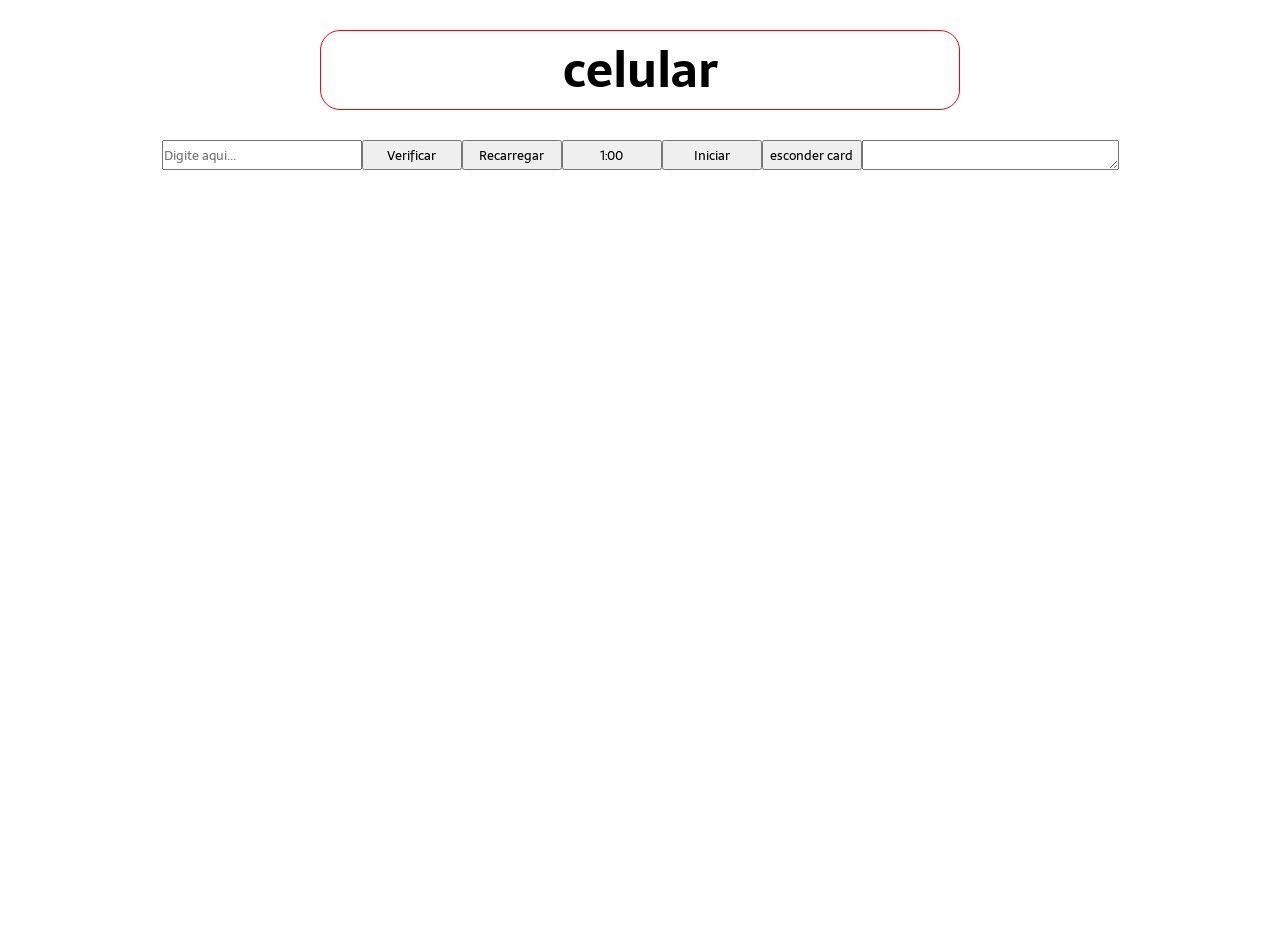
==== index.html @ 5bc3f2fd "security-att" ====
<!DOCTYPE html>
<html lang="en">

<head>
    <meta charset="UTF-8">
    <meta http-equiv="X-UA-Compatible" content="IE=edge">
    <meta name="viewport" content="width=device-width, initial-scale=1.0">
    <link rel="stylesheet" href="style.css">
    <title>Document</title>
</head>

<body>

    <div id="container-h1">
        <h1 id="h1">Lucas</h1>
    </div>
    
    <div id="input-btn">

        <input placeholder="Digite aqui..." type="text" id="input">
        <button id="btn">Verificar</button>
        <button id="recarregar">Recarregar</button>
        <button id="time-btn"><p class="" id="paragrafo-time">1:00</p></button>
        <button id="iniciar">Iniciar</button>
        <button id="esconder">esconder card</button>
        <textarea name="" id="texto" cols="30" rows="1"></textarea>
    </div>

    
    <div class="card hide">
        <h2>Seu desempenho:</h2>
        <p>Palavras certas: <span id="span-certo">0 </span></p>
        <p>Palavras erradas: <span id="span-errado">0</span></p>
    </div>

    <script src="script.js"></script>
</body>

</html>
---- style.css ----
@import url('https://fonts.googleapis.com/css2?family=Sarala:wght@400;700&display=swap');

*{
    margin: 0; padding: 0;
    box-sizing: border-box;
}

html, body{
    height: 100vh;
}


#container-h1{
    margin: 0 auto;
    position: relative;
    width: 40rem;
    margin-top: 30px;
    border: 1px solid red;
    border-radius: 20px;
}

h1{
    text-align: center;
    font-family: 'Sarala', sans-serif;
    font-size: 3rem;
}

#input-btn{
    margin-top: 30px;
    display: flex;
    justify-content: center;
}

#input{
    font-family: 'Sarala', sans-serif;
    font-weight: 400;
    height: 30px;
    width: 200px;
    outline: none;
}

#input-btn button{
    font-family: 'Sarala', sans-serif;
    font-weight: 400;
    height: 30px;
    width: 100px;
}

.card{
    display: block;
    position: relative;
    margin: 0 auto;
    width: 300px;
    margin-top: 50px;
    background-color: red;
    height: 250px;

}

.card h2{
    background-color: aqua;
    text-align: center;
    font-family: 'Sarala', sans-serif;
}

.card p, span{
    width: 250px;
    background-color: wheat;
    padding: 20px;
    text-align: center;
    font-family: 'Sarala', sans-serif;
    font-weight: 400;
    font-size: 1.1rem;
}

.hide{
    display: none;
}

.show{
    display: block;
}
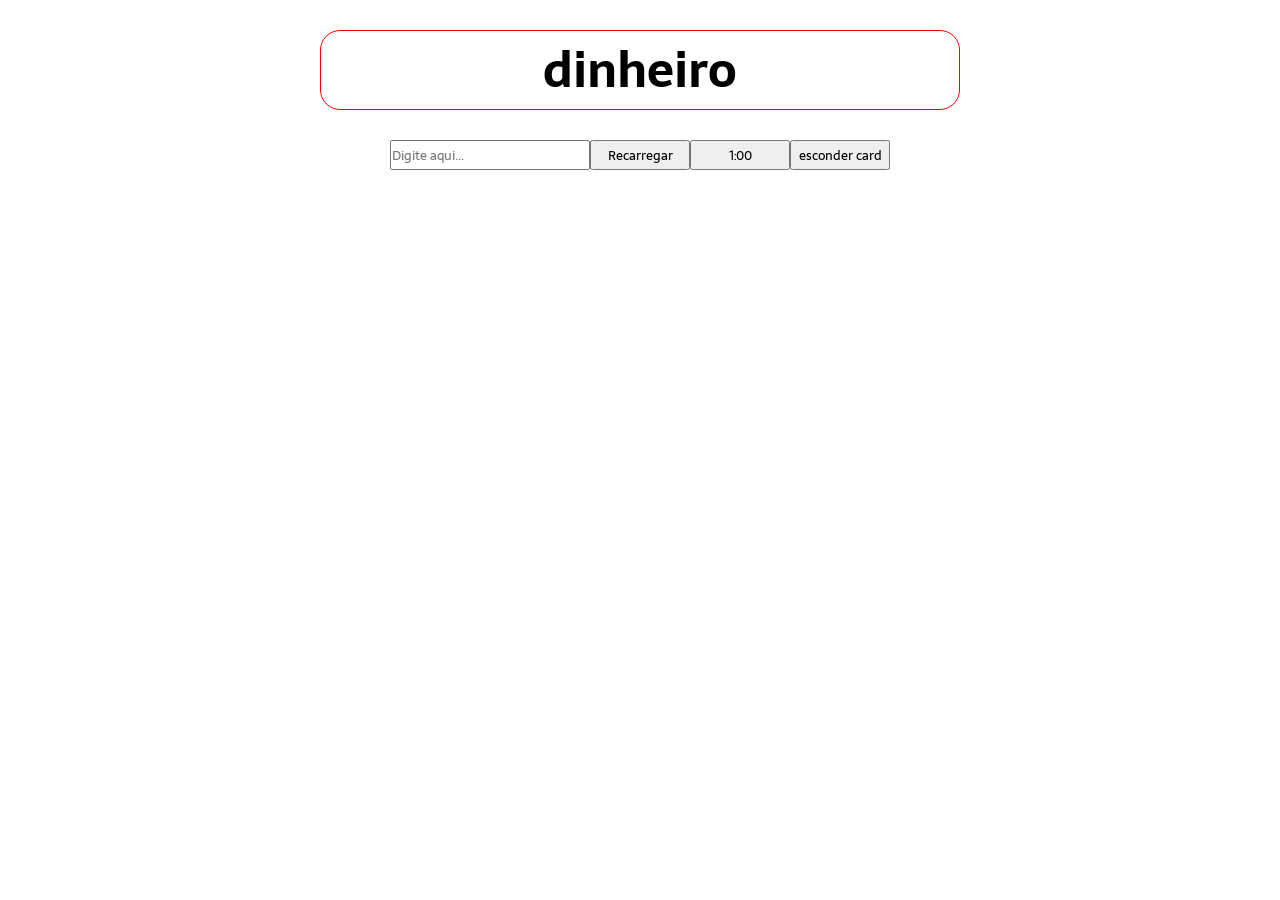
==== commit 1b6582be: "improvement" ====
--- a/index.html
+++ b/index.html
@@ -18,12 +18,11 @@
     <div id="input-btn">
 
         <input placeholder="Digite aqui..." type="text" id="input">
-        <button id="btn">Verificar</button>
+        <!-- <button id="btn">Verificar</button> -->
         <button id="recarregar">Recarregar</button>
         <button id="time-btn"><p class="" id="paragrafo-time">1:00</p></button>
-        <button id="iniciar">Iniciar</button>
+        <!-- <button id="iniciar">Iniciar</button> -->
         <button id="esconder">esconder card</button>
-        <textarea name="" id="texto" cols="30" rows="1"></textarea>
     </div>
 
     
--- a/style.css
+++ b/style.css
@@ -7,6 +7,7 @@
 
 html, body{
     height: 100vh;
+    overflow: hidden;
 }
 
 
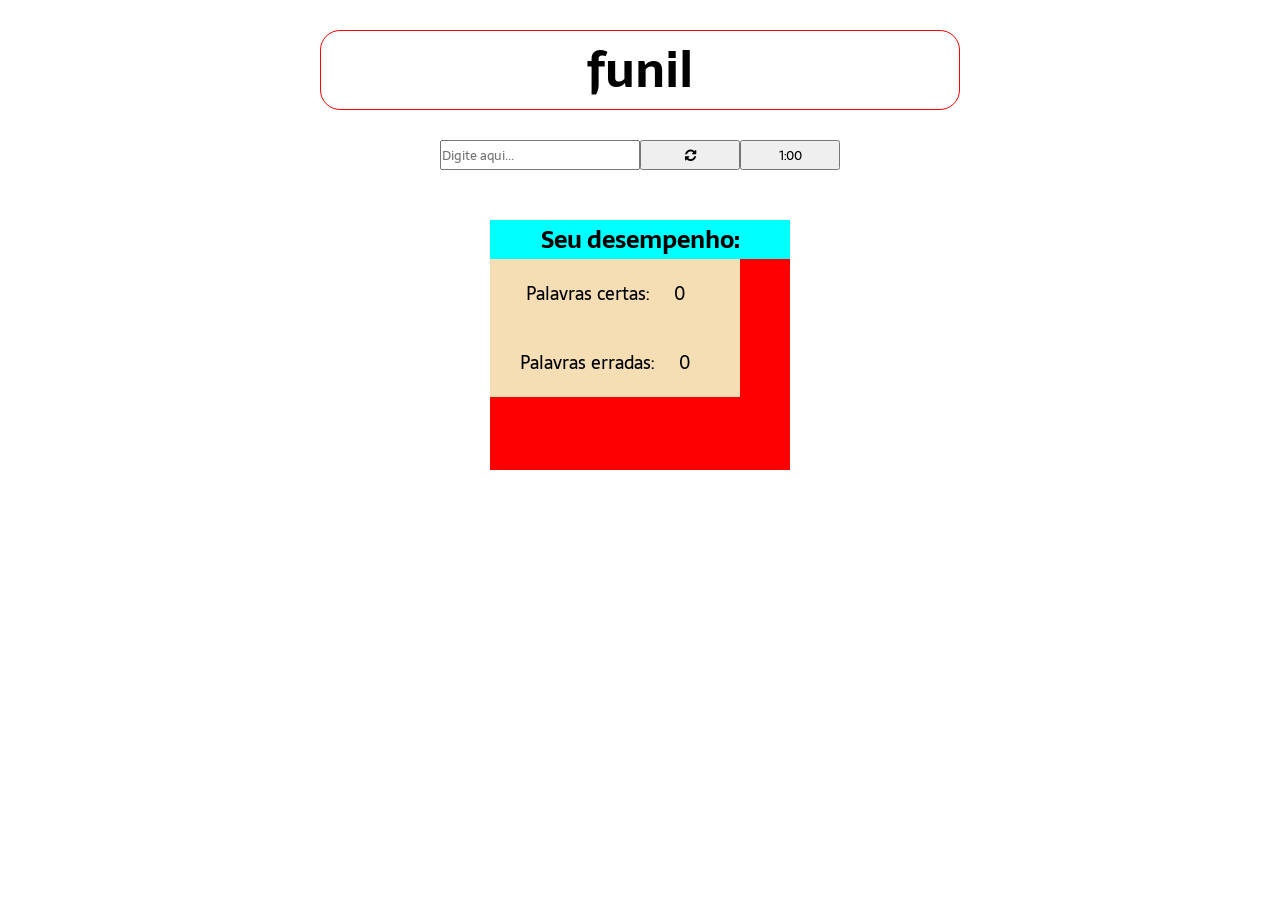
==== commit 255a028d: "att-0.1" ====
--- a/index.html
+++ b/index.html
@@ -1,32 +1,29 @@
 <!DOCTYPE html>
-<html lang="en">
+<html lang="pt-BR">
 
 <head>
     <meta charset="UTF-8">
     <meta http-equiv="X-UA-Compatible" content="IE=edge">
     <meta name="viewport" content="width=device-width, initial-scale=1.0">
+    <link rel="stylesheet" href="https://cdnjs.cloudflare.com/ajax/libs/font-awesome/4.7.0/css/font-awesome.css" integrity="sha512-5A8nwdMOWrSz20fDsjczgUidUBR8liPYU+WymTZP1lmY9G6Oc7HlZv156XqnsgNUzTyMefFTcsFH/tnJE/+xBg==" crossorigin="anonymous" referrerpolicy="no-referrer" />
     <link rel="stylesheet" href="style.css">
-    <title>Document</title>
+    <title>Digita</title>
 </head>
 
 <body>
 
     <div id="container-h1">
-        <h1 id="h1">Lucas</h1>
+        <h1 id="h1"></h1>
     </div>
     
     <div id="input-btn">
-
         <input placeholder="Digite aqui..." type="text" id="input">
-        <!-- <button id="btn">Verificar</button> -->
-        <button id="recarregar">Recarregar</button>
+        <button id="recarregar"><i class="fa fa-refresh" aria-hidden="true"></i></button>
         <button id="time-btn"><p class="" id="paragrafo-time">1:00</p></button>
-        <!-- <button id="iniciar">Iniciar</button> -->
-        <button id="esconder">esconder card</button>
     </div>
 
     
-    <div class="card hide">
+    <div class="card">
         <h2>Seu desempenho:</h2>
         <p>Palavras certas: <span id="span-certo">0 </span></p>
         <p>Palavras erradas: <span id="span-errado">0</span></p>
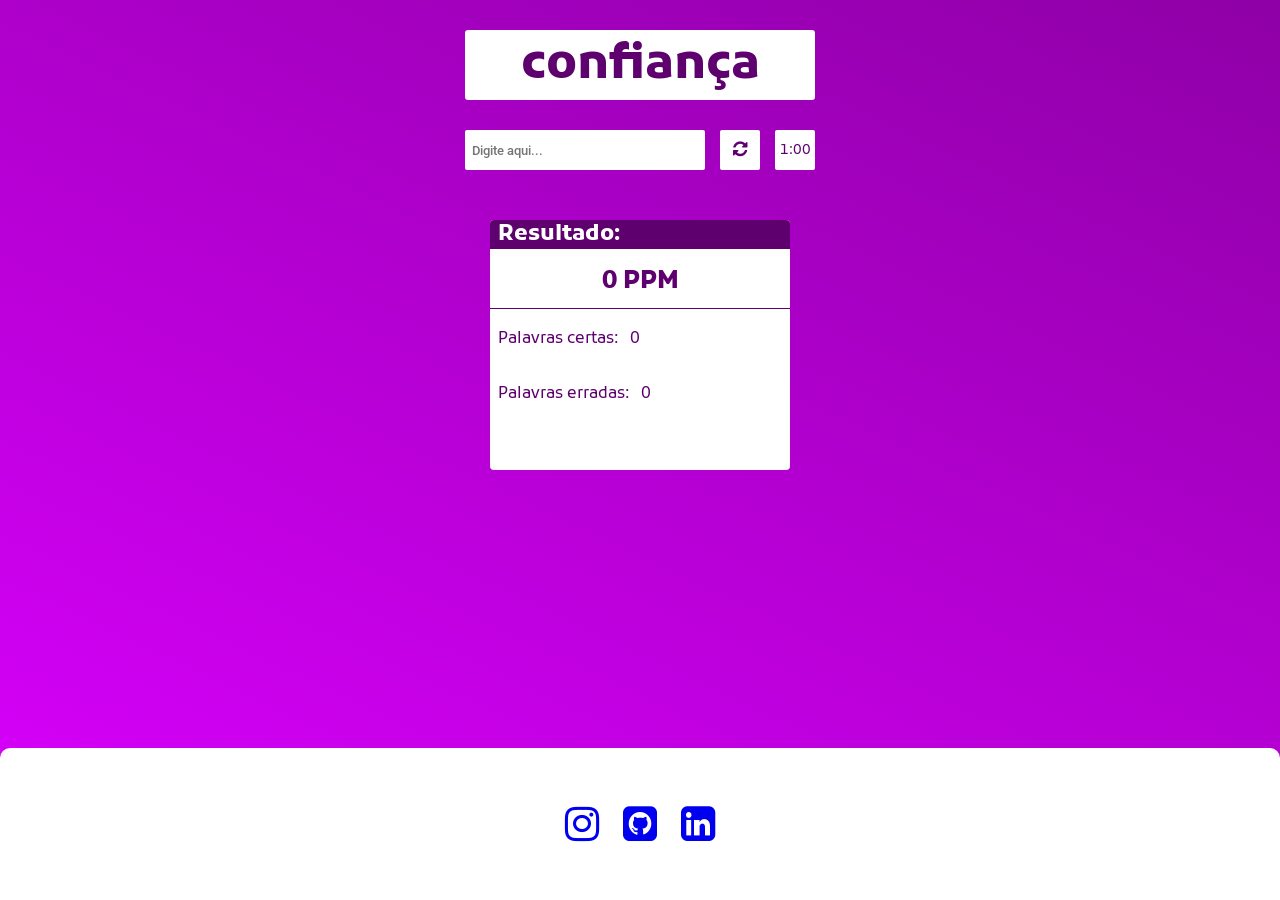
==== commit 07c2c84e: "att-interface" ====
--- a/index.html
+++ b/index.html
@@ -5,7 +5,7 @@
     <meta charset="UTF-8">
     <meta http-equiv="X-UA-Compatible" content="IE=edge">
     <meta name="viewport" content="width=device-width, initial-scale=1.0">
-    <link rel="stylesheet" href="https://cdnjs.cloudflare.com/ajax/libs/font-awesome/4.7.0/css/font-awesome.css" integrity="sha512-5A8nwdMOWrSz20fDsjczgUidUBR8liPYU+WymTZP1lmY9G6Oc7HlZv156XqnsgNUzTyMefFTcsFH/tnJE/+xBg==" crossorigin="anonymous" referrerpolicy="no-referrer" />
+    <link rel="stylesheet" href="https://cdnjs.cloudflare.com/ajax/libs/font-awesome/4.7.0/css/font-awesome.css"integrity="sha512-5A8nwdMOWrSz20fDsjczgUidUBR8liPYU+WymTZP1lmY9G6Oc7HlZv156XqnsgNUzTyMefFTcsFH/tnJE/+xBg=="crossorigin="anonymous" referrerpolicy="no-referrer" />
     <link rel="stylesheet" href="style.css">
     <title>Digita</title>
 </head>
@@ -15,20 +15,47 @@
     <div id="container-h1">
         <h1 id="h1"></h1>
     </div>
-    
+
     <div id="input-btn">
         <input placeholder="Digite aqui..." type="text" id="input">
         <button id="recarregar"><i class="fa fa-refresh" aria-hidden="true"></i></button>
-        <button id="time-btn"><p class="" id="paragrafo-time">1:00</p></button>
+        <button id="time-btn">
+            <p class="" id="paragrafo-time">1:00</p>
+        </button>
     </div>
 
-    
-    <div class="card">
-        <h2>Seu desempenho:</h2>
-        <p>Palavras certas: <span id="span-certo">0 </span></p>
-        <p>Palavras erradas: <span id="span-errado">0</span></p>
+    <div class="card-container">
+        <div class="card">
+            <div class="h2-container">
+                <h2>Resultado:</h2>
+            </div>
+
+            <div class="ppm">
+                <h3 id="h3">0 PPM</h3>
+            </div>
+
+            <div class="textos">
+                <div class="paragrafo1">
+
+                    <p>Palavras certas: <span id="span-certo">0 </span></p>
+
+                </div>
+                <div class="paragrafo2">
+
+                    <p>Palavras erradas: <span id="span-errado">0</span></p>
+
+                </div>
+            </div>
+        </div>
     </div>
 
+    <footer class="footer navbar-fixed-bottom">
+        <div class="icons">
+            <a href="https://www.instagram.com/lucas_whll/" target="_blank"><i class="fa fa-instagram ins" aria-hidden="true"></i></a>
+            <a href="https://github.com/l-Wendell" target="_blank"><i class="fa fa-github-square" aria-hidden="true"></i></a>
+            <a href="https://www.linkedin.com/in/lucas-wendell-0271a022a/" target="_blank"><i class="fa fa-linkedin-square" aria-hidden="true"></i></a>
+        </div>
+    </footer>
     <script src="script.js"></script>
 </body>
 
--- a/style.css
+++ b/style.css
@@ -1,5 +1,4 @@
-@import url('https://fonts.googleapis.com/css2?family=Sarala:wght@400;700&display=swap');
-
+@import url('https://fonts.googleapis.com/css2?family=Kufam:ital,wght@0,700;1,400&family=Roboto:wght@400;500&display=swap');
 *{
     margin: 0; padding: 0;
     box-sizing: border-box;
@@ -8,21 +7,26 @@
 html, body{
     height: 100vh;
     overflow: hidden;
+    background: linear-gradient(25.2deg, #DB00FF 0%, #5F006F 162.34%);
 }
 
 
 #container-h1{
     margin: 0 auto;
     position: relative;
-    width: 40rem;
+    width: 350px;
+    height: 70px;
     margin-top: 30px;
-    border: 1px solid red;
-    border-radius: 20px;
+    background-color: #fff;
+    color: #5F006F;
+    border-radius: 3px;
 }
 
 h1{
+    padding-top: 5px;
     text-align: center;
-    font-family: 'Sarala', sans-serif;
+    font-family: 'Kufam', sans-serif;
+    font-weight: 700;
     font-size: 3rem;
 }
 
@@ -33,45 +37,107 @@
 }
 
 #input{
-    font-family: 'Sarala', sans-serif;
-    font-weight: 400;
-    height: 30px;
-    width: 200px;
+    border-radius: 2px;
+    padding: 7px;
+    border: none;
+    font-family: 'Roboto', sans-serif;
+    font-weight: 500;
+    height: 40px;
+    width: 240px;
     outline: none;
 }
 
 #input-btn button{
-    font-family: 'Sarala', sans-serif;
+    border-radius: 2px;
+    font-family: 'Kufam', sans-serif;
+    font-size: 14px;
     font-weight: 400;
-    height: 30px;
-    width: 100px;
+    height: 40px;
+    width: 40px;
+    margin-left: 15px;
+    border: none;
+    background-color: #fff;
+    color: #5F006F;
+}
+
+#input-btn button i{
+    font-size: 17px;
+}
+
+.card-container{
+    display: flex;
+    justify-content: center;
 }
 
 .card{
-    display: block;
-    position: relative;
-    margin: 0 auto;
+    display: flex;
+    flex-direction: column;
+    border-radius: 4px;
     width: 300px;
     margin-top: 50px;
-    background-color: red;
+    background-color: #fff;
     height: 250px;
 
 }
 
-.card h2{
-    background-color: aqua;
+.ppm{
     text-align: center;
-    font-family: 'Sarala', sans-serif;
+    height: 24%;
+    border-bottom: 1px solid #5F006F;
 }
 
-.card p, span{
+.ppm h3 {
+    color: #5F006F;
+    margin-top: 16px;
+    font-family: 'Kufam', sans-serif;
+    font-size: 25px;
+}
+
+.h2-container{
+    border-radius: 4px 4px 0 0;
+    background-color: #5F006F;
+    font-family: 'Kufam', sans-serif;
+}
+
+.h2-container h2{
+    font-size: 22px;
+    color: #fff;
+    margin-left: 8px;
+}
+
+.textos p, span{
+    color: #5F006F;
+    margin-top: 20px;
+    padding-bottom: 15px;
     width: 250px;
-    background-color: wheat;
-    padding: 20px;
-    text-align: center;
-    font-family: 'Sarala', sans-serif;
+    margin-left: 8px;
+    font-family: 'Kufam', sans-serif;
     font-weight: 400;
-    font-size: 1.1rem;
+    font-size: 1rem;
+}
+
+footer{
+    display: flex;
+    justify-content: center;
+    align-items: center;
+    position: absolute;
+    bottom: 0;
+    border-radius: 10px 10px 0 0;
+    margin-top: 50px;
+    background-color: #fff;
+    height: 152px;
+    width: 100%;
+}
+
+.icons i{
+    padding: 10px;   
+    font-size: 40px;
+    transition: .9s;
+}
+
+.fa:hover{
+    box-shadow: 0px 0px 22px 3px rgba(0, 0, 0, 0.2);
+    border-radius: 7px;
 }
 
 .hide{
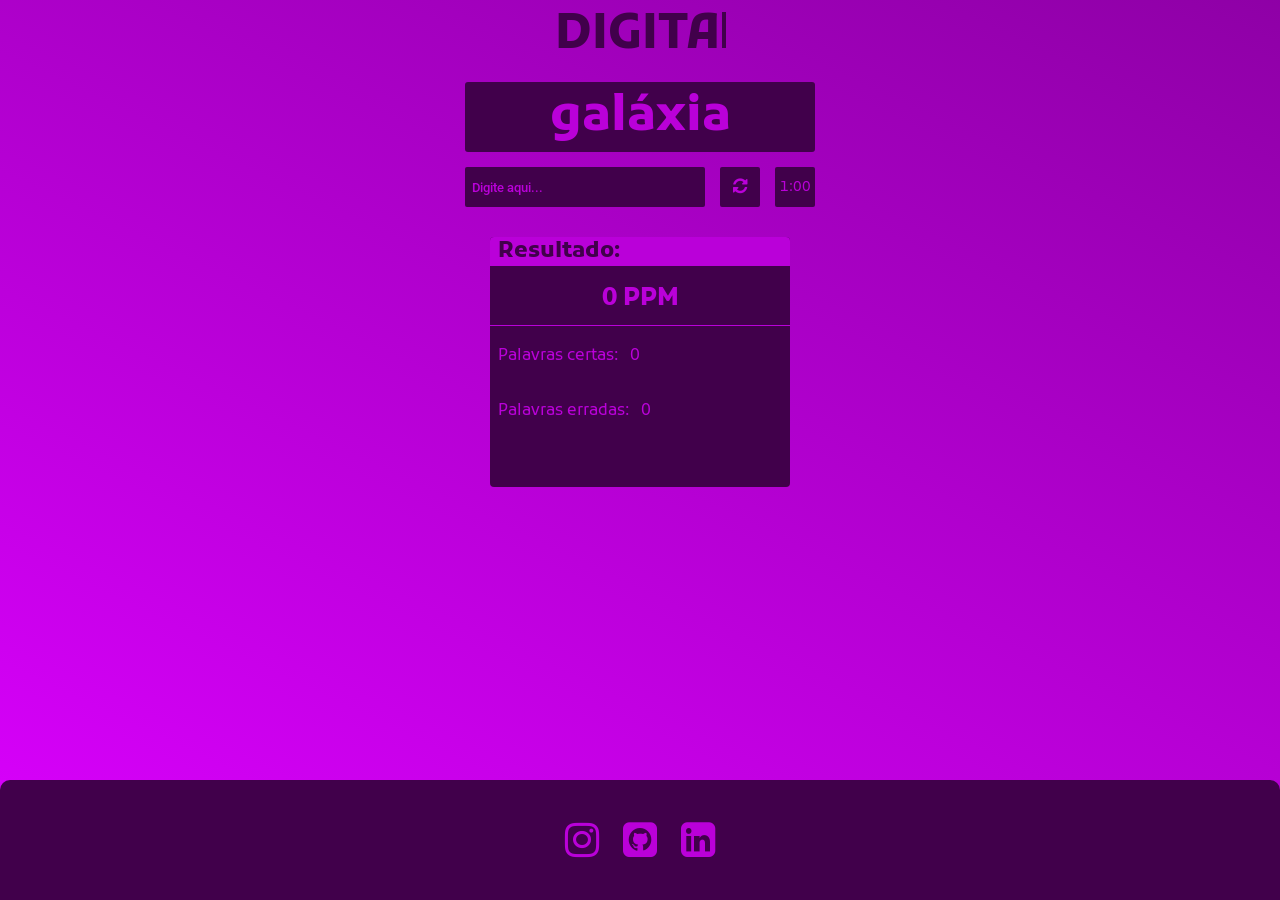
==== commit 9c16bc99: "index-commit" ====
--- a/index.html
+++ b/index.html
@@ -6,11 +6,16 @@
     <meta http-equiv="X-UA-Compatible" content="IE=edge">
     <meta name="viewport" content="width=device-width, initial-scale=1.0">
     <link rel="stylesheet" href="https://cdnjs.cloudflare.com/ajax/libs/font-awesome/4.7.0/css/font-awesome.css"integrity="sha512-5A8nwdMOWrSz20fDsjczgUidUBR8liPYU+WymTZP1lmY9G6Oc7HlZv156XqnsgNUzTyMefFTcsFH/tnJE/+xBg=="crossorigin="anonymous" referrerpolicy="no-referrer" />
-    <link rel="stylesheet" href="style.css">
+    <link rel="shortcut icon" type="imagex/png" href='/img/logoIcon.svg'>
+    <link rel="stylesheet" href="/css/style.css">
     <title>Digita</title>
 </head>
 
 <body>
+
+    <div class="digitaContainer">
+        <h1>DIGITA</h1>
+    </div>
 
     <div id="container-h1">
         <h1 id="h1"></h1>
@@ -56,7 +61,8 @@
             <a href="https://www.linkedin.com/in/lucas-wendell-0271a022a/" target="_blank"><i class="fa fa-linkedin-square" aria-hidden="true"></i></a>
         </div>
     </footer>
-    <script src="script.js"></script>
+    <script src="/js/script.js"></script>
+    <script src="/js/animation.js"></script>
 </body>
 
 </html>
--- a/css/style.css
+++ b/css/style.css
@@ -0,0 +1,182 @@
+@import url('https://fonts.googleapis.com/css2?family=Kufam:ital,wght@0,700;1,400&family=Roboto:wght@400;500&display=swap');
+*{
+    margin: 0; padding: 0;
+    box-sizing: border-box;
+}
+
+html, body{
+    height: 100vh;
+    overflow: hidden;
+    background: linear-gradient(25.2deg, #DB00FF 0%, #5F006F 162.34%);
+}
+
+a{
+    color: #5F006F;
+}
+
+#container-h1{
+    margin: 0 auto;
+    position: relative;
+    width: 350px;
+    height: 70px;
+    margin-top: 15px;
+    background-color: #41004B;
+    color: #BA00D9;
+    border-radius: 3px;
+}
+
+h1{
+    padding-top: 5px;
+    text-align: center;
+    font-family: 'Kufam', sans-serif;
+    font-weight: 700;
+    font-size: 3rem;
+}
+
+#input-btn{
+    margin-top: 15px;
+    display: flex;
+    justify-content: center;
+}
+
+#input{
+    border-radius: 2px;
+    padding: 7px;
+    border: none;
+    font-family: 'Roboto', sans-serif;
+    font-weight: 500;
+    height: 40px;
+    width: 240px;
+    outline: none;
+    background-color: #41004B;
+    color: #BA00D9;
+}
+
+#input::placeholder{
+    color: #BA00D9;
+}
+
+#input-btn button{
+    border-radius: 2px;
+    font-family: 'Kufam', sans-serif;
+    font-size: 14px;
+    font-weight: 400;
+    height: 40px;
+    width: 40px;
+    margin-left: 15px;
+    border: none;
+    background-color: #41004B;
+    color: #BA00D9;
+}
+
+#input-btn button i{
+    font-size: 17px;
+}
+
+.card-container{
+    display: flex;
+    justify-content: center;
+}
+
+.card{
+    background-color: #41004B;
+    display: flex;
+    flex-direction: column;
+    border-radius: 4px;
+    width: 300px;
+    margin-top: 30px;
+    height: 250px;
+    transition: .9s;
+}
+
+.ppm{
+    text-align: center;
+    height: 24%;
+    border-bottom: 1px solid #BA00D9;
+}
+
+.ppm h3 {
+    color: #BA00D9;
+    margin-top: 16px;
+    font-family: 'Kufam', sans-serif;
+    font-size: 25px;
+}
+
+.h2-container{
+    border-radius: 4px 4px 0 0;
+    background-color: #BA00D9;
+    font-family: 'Kufam', sans-serif;
+}
+
+.h2-container h2{
+    font-size: 22px;
+    color: #41004B;
+    margin-left: 8px;
+}
+
+.textos p, span{
+    color: #BA00D9;
+    margin-top: 20px;
+    padding-bottom: 15px;
+    width: 250px;
+    margin-left: 8px;
+    font-family: 'Kufam', sans-serif;
+    font-weight: 400;
+    font-size: 1rem;
+}
+
+footer{
+    display: flex;
+    justify-content: center;
+    align-items: center;
+    position: absolute;
+    bottom: 0;
+    border-radius: 10px 10px 0 0;
+    margin-top: 50px;
+    background-color: #41004B;
+    height: 120px;
+    /* height: 152px; */
+    width: 100%;
+}
+
+.icons i{
+    color: #BA00D9;
+    padding: 10px;   
+    font-size: 40px;
+    transition: .9s;
+}
+
+.fa:hover{
+    box-shadow: 0px 0px 22px 3px rgba(0, 0, 0, 0.2);
+    border-radius: 7px;
+}
+
+.digitaContainer h1{
+    color: #41004B;
+}
+
+.hide{
+    display: none;
+}
+
+.show{
+    display: block;
+}
+
+  .digitaContainer h1:after{
+   content: '';
+    display: inline-block;
+    background-color: #41004B;
+    margin-left: 2px;
+    height: 36px;
+    width: 4px;
+    animation: cursor 0.4s infinite;
+  }
+
+  /* The typewriter cursor effect */
+  @keyframes cursor {
+    0% { opacity: 1; }
+      49% { opacity: 1; }
+      50% { opacity: 0; }
+      100% { opacity: 0; }
+  }
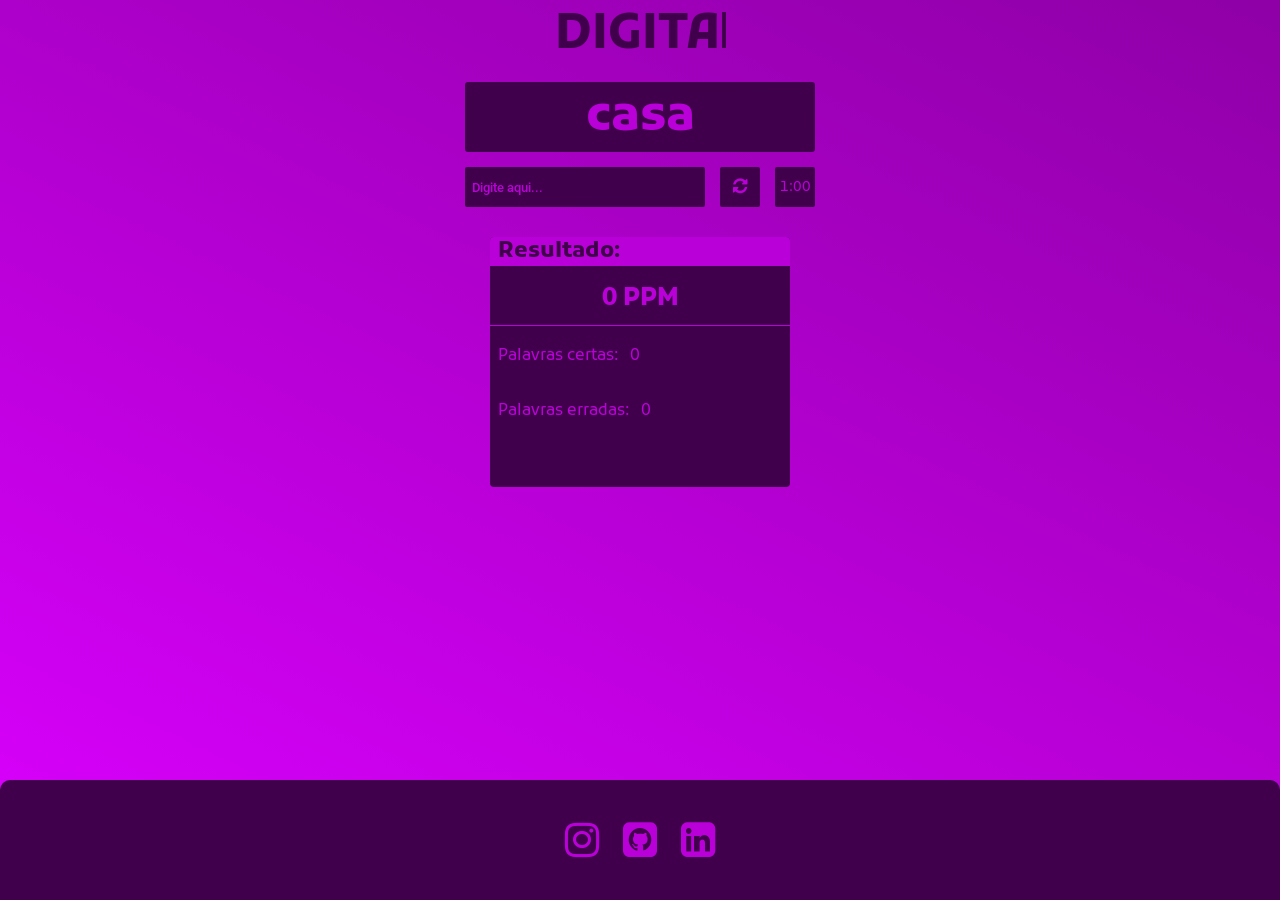
==== commit 47e23d50: "last-commit" ====
--- a/index.html
+++ b/index.html
@@ -7,7 +7,7 @@
     <meta name="viewport" content="width=device-width, initial-scale=1.0">
     <link rel="stylesheet" href="https://cdnjs.cloudflare.com/ajax/libs/font-awesome/4.7.0/css/font-awesome.css"integrity="sha512-5A8nwdMOWrSz20fDsjczgUidUBR8liPYU+WymTZP1lmY9G6Oc7HlZv156XqnsgNUzTyMefFTcsFH/tnJE/+xBg=="crossorigin="anonymous" referrerpolicy="no-referrer" />
     <link rel="shortcut icon" type="imagex/png" href='/img/logoIcon.svg'>
-    <link rel="stylesheet" href="/css/style.css">
+    <link rel="stylesheet" href="./style.css">
     <title>Digita</title>
 </head>
 
@@ -61,8 +61,8 @@
             <a href="https://www.linkedin.com/in/lucas-wendell-0271a022a/" target="_blank"><i class="fa fa-linkedin-square" aria-hidden="true"></i></a>
         </div>
     </footer>
-    <script src="/js/script.js"></script>
-    <script src="/js/animation.js"></script>
+    <script src="./script.js"></script>
+    <script src="./script.js"></script>
 </body>
 
 </html>
--- a/style.css
+++ b/style.css
@@ -0,0 +1,182 @@
+@import url('https://fonts.googleapis.com/css2?family=Kufam:ital,wght@0,700;1,400&family=Roboto:wght@400;500&display=swap');
+*{
+    margin: 0; padding: 0;
+    box-sizing: border-box;
+}
+
+html, body{
+    height: 100vh;
+    overflow: hidden;
+    background: linear-gradient(25.2deg, #DB00FF 0%, #5F006F 162.34%);
+}
+
+a{
+    color: #5F006F;
+}
+
+#container-h1{
+    margin: 0 auto;
+    position: relative;
+    width: 350px;
+    height: 70px;
+    margin-top: 15px;
+    background-color: #41004B;
+    color: #BA00D9;
+    border-radius: 3px;
+}
+
+h1{
+    padding-top: 5px;
+    text-align: center;
+    font-family: 'Kufam', sans-serif;
+    font-weight: 700;
+    font-size: 3rem;
+}
+
+#input-btn{
+    margin-top: 15px;
+    display: flex;
+    justify-content: center;
+}
+
+#input{
+    border-radius: 2px;
+    padding: 7px;
+    border: none;
+    font-family: 'Roboto', sans-serif;
+    font-weight: 500;
+    height: 40px;
+    width: 240px;
+    outline: none;
+    background-color: #41004B;
+    color: #BA00D9;
+}
+
+#input::placeholder{
+    color: #BA00D9;
+}
+
+#input-btn button{
+    border-radius: 2px;
+    font-family: 'Kufam', sans-serif;
+    font-size: 14px;
+    font-weight: 400;
+    height: 40px;
+    width: 40px;
+    margin-left: 15px;
+    border: none;
+    background-color: #41004B;
+    color: #BA00D9;
+}
+
+#input-btn button i{
+    font-size: 17px;
+}
+
+.card-container{
+    display: flex;
+    justify-content: center;
+}
+
+.card{
+    background-color: #41004B;
+    display: flex;
+    flex-direction: column;
+    border-radius: 4px;
+    width: 300px;
+    margin-top: 30px;
+    height: 250px;
+    transition: .9s;
+}
+
+.ppm{
+    text-align: center;
+    height: 24%;
+    border-bottom: 1px solid #BA00D9;
+}
+
+.ppm h3 {
+    color: #BA00D9;
+    margin-top: 16px;
+    font-family: 'Kufam', sans-serif;
+    font-size: 25px;
+}
+
+.h2-container{
+    border-radius: 4px 4px 0 0;
+    background-color: #BA00D9;
+    font-family: 'Kufam', sans-serif;
+}
+
+.h2-container h2{
+    font-size: 22px;
+    color: #41004B;
+    margin-left: 8px;
+}
+
+.textos p, span{
+    color: #BA00D9;
+    margin-top: 20px;
+    padding-bottom: 15px;
+    width: 250px;
+    margin-left: 8px;
+    font-family: 'Kufam', sans-serif;
+    font-weight: 400;
+    font-size: 1rem;
+}
+
+footer{
+    display: flex;
+    justify-content: center;
+    align-items: center;
+    position: absolute;
+    bottom: 0;
+    border-radius: 10px 10px 0 0;
+    margin-top: 50px;
+    background-color: #41004B;
+    height: 120px;
+    /* height: 152px; */
+    width: 100%;
+}
+
+.icons i{
+    color: #BA00D9;
+    padding: 10px;   
+    font-size: 40px;
+    transition: .9s;
+}
+
+.fa:hover{
+    box-shadow: 0px 0px 22px 3px rgba(0, 0, 0, 0.2);
+    border-radius: 7px;
+}
+
+.digitaContainer h1{
+    color: #41004B;
+}
+
+.hide{
+    display: none;
+}
+
+.show{
+    display: block;
+}
+
+  .digitaContainer h1:after{
+   content: '';
+    display: inline-block;
+    background-color: #41004B;
+    margin-left: 2px;
+    height: 36px;
+    width: 4px;
+    animation: cursor 0.4s infinite;
+  }
+
+  /* The typewriter cursor effect */
+  @keyframes cursor {
+    0% { opacity: 1; }
+      49% { opacity: 1; }
+      50% { opacity: 0; }
+      100% { opacity: 0; }
+  }
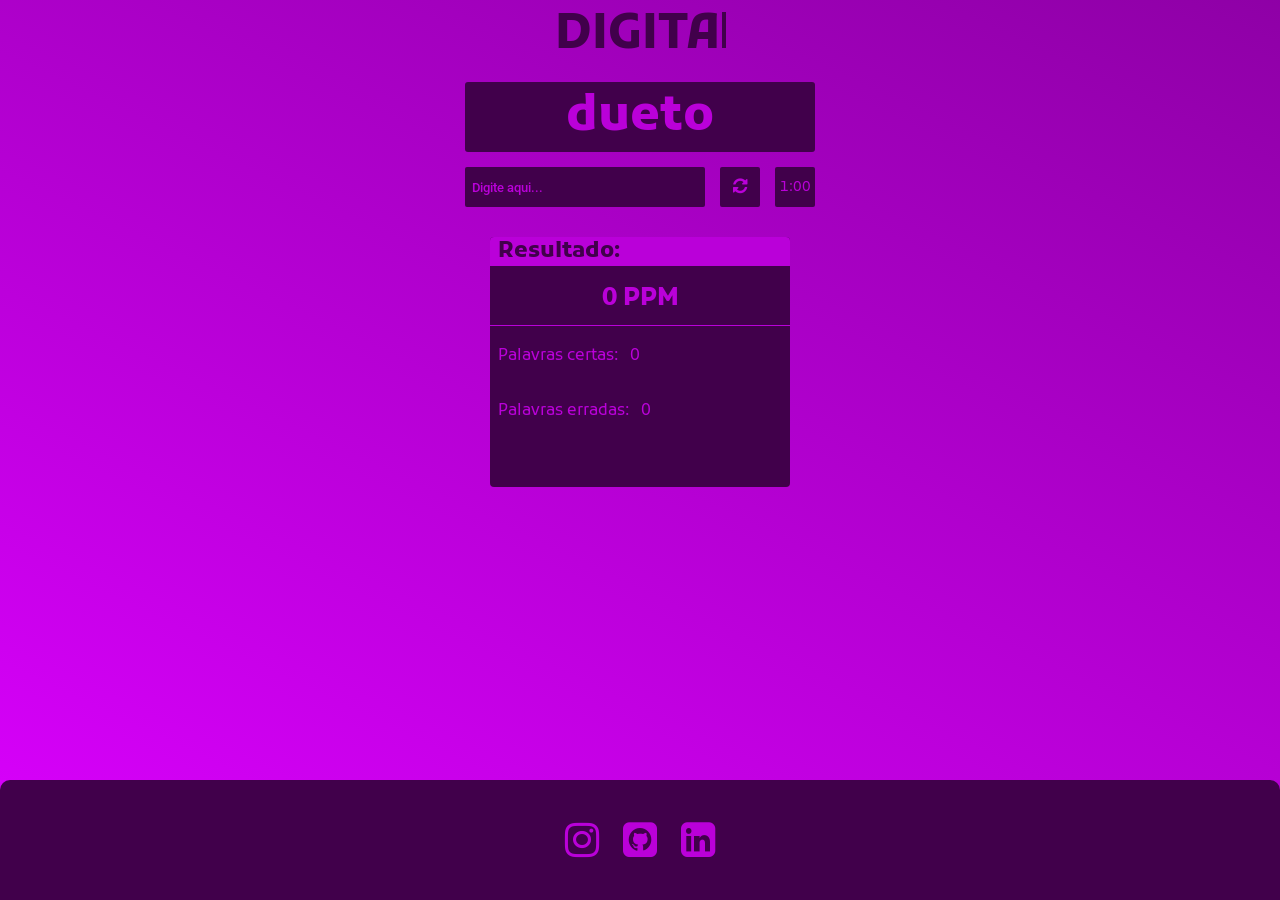
==== commit ab24eebd: "icon-commit" ====
--- a/index.html
+++ b/index.html
@@ -6,7 +6,7 @@
     <meta http-equiv="X-UA-Compatible" content="IE=edge">
     <meta name="viewport" content="width=device-width, initial-scale=1.0">
     <link rel="stylesheet" href="https://cdnjs.cloudflare.com/ajax/libs/font-awesome/4.7.0/css/font-awesome.css"integrity="sha512-5A8nwdMOWrSz20fDsjczgUidUBR8liPYU+WymTZP1lmY9G6Oc7HlZv156XqnsgNUzTyMefFTcsFH/tnJE/+xBg=="crossorigin="anonymous" referrerpolicy="no-referrer" />
-    <link rel="shortcut icon" type="imagex/png" href='/img/logoIcon.svg'>
+    <link rel="shortcut icon" type="imagex/png" href='./img/logoIcon.svg'>
     <link rel="stylesheet" href="./style.css">
     <title>Digita</title>
 </head>
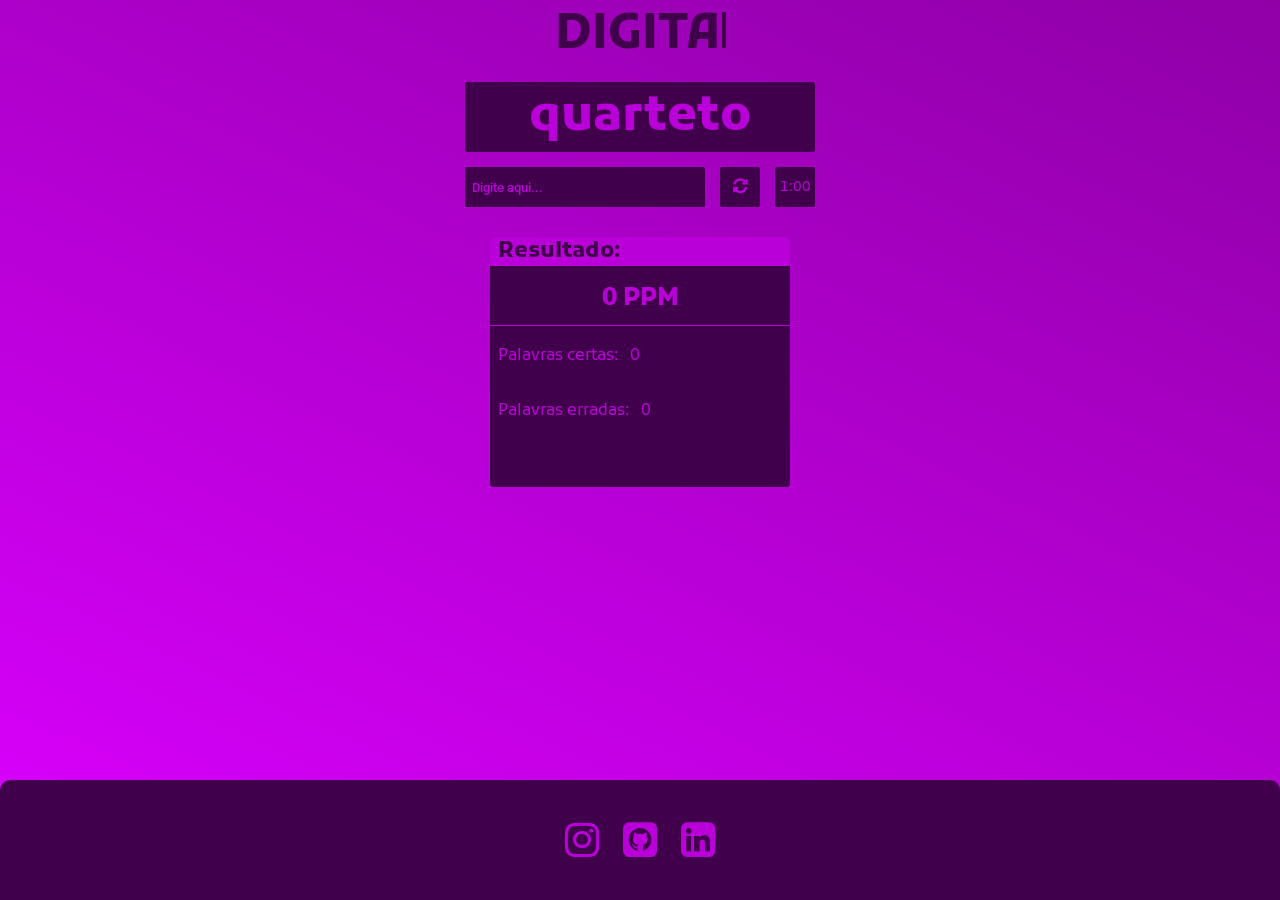
==== commit 1d156777: "l-commit" ====
--- a/index.html
+++ b/index.html
@@ -7,7 +7,7 @@
     <meta name="viewport" content="width=device-width, initial-scale=1.0">
     <link rel="stylesheet" href="https://cdnjs.cloudflare.com/ajax/libs/font-awesome/4.7.0/css/font-awesome.css"integrity="sha512-5A8nwdMOWrSz20fDsjczgUidUBR8liPYU+WymTZP1lmY9G6Oc7HlZv156XqnsgNUzTyMefFTcsFH/tnJE/+xBg=="crossorigin="anonymous" referrerpolicy="no-referrer" />
     <link rel="shortcut icon" type="imagex/png" href='./img/logoIcon.svg'>
-    <link rel="stylesheet" href="./style.css">
+    <link rel="stylesheet" href="./css/style.css">
     <title>Digita</title>
 </head>
 
@@ -61,8 +61,8 @@
             <a href="https://www.linkedin.com/in/lucas-wendell-0271a022a/" target="_blank"><i class="fa fa-linkedin-square" aria-hidden="true"></i></a>
         </div>
     </footer>
-    <script src="./script.js"></script>
-    <script src="./script.js"></script>
+    <script src="./js/script.js"></script>
+    <script src="./js/animation.js"></script>
 </body>
 
 </html>
--- a/css/style.css
+++ b/css/style.css
@@ -0,0 +1,182 @@
+@import url('https://fonts.googleapis.com/css2?family=Kufam:ital,wght@0,700;1,400&family=Roboto:wght@400;500&display=swap');
+*{
+    margin: 0; padding: 0;
+    box-sizing: border-box;
+}
+
+html, body{
+    height: 100vh;
+    overflow: hidden;
+    background: linear-gradient(25.2deg, #DB00FF 0%, #5F006F 162.34%);
+}
+
+a{
+    color: #5F006F;
+}
+
+#container-h1{
+    margin: 0 auto;
+    position: relative;
+    width: 350px;
+    height: 70px;
+    margin-top: 15px;
+    background-color: #41004B;
+    color: #BA00D9;
+    border-radius: 3px;
+}
+
+h1{
+    padding-top: 5px;
+    text-align: center;
+    font-family: 'Kufam', sans-serif;
+    font-weight: 700;
+    font-size: 3rem;
+}
+
+#input-btn{
+    margin-top: 15px;
+    display: flex;
+    justify-content: center;
+}
+
+#input{
+    border-radius: 2px;
+    padding: 7px;
+    border: none;
+    font-family: 'Roboto', sans-serif;
+    font-weight: 500;
+    height: 40px;
+    width: 240px;
+    outline: none;
+    background-color: #41004B;
+    color: #BA00D9;
+}
+
+#input::placeholder{
+    color: #BA00D9;
+}
+
+#input-btn button{
+    border-radius: 2px;
+    font-family: 'Kufam', sans-serif;
+    font-size: 14px;
+    font-weight: 400;
+    height: 40px;
+    width: 40px;
+    margin-left: 15px;
+    border: none;
+    background-color: #41004B;
+    color: #BA00D9;
+}
+
+#input-btn button i{
+    font-size: 17px;
+}
+
+.card-container{
+    display: flex;
+    justify-content: center;
+}
+
+.card{
+    background-color: #41004B;
+    display: flex;
+    flex-direction: column;
+    border-radius: 4px;
+    width: 300px;
+    margin-top: 30px;
+    height: 250px;
+    transition: .9s;
+}
+
+.ppm{
+    text-align: center;
+    height: 24%;
+    border-bottom: 1px solid #BA00D9;
+}
+
+.ppm h3 {
+    color: #BA00D9;
+    margin-top: 16px;
+    font-family: 'Kufam', sans-serif;
+    font-size: 25px;
+}
+
+.h2-container{
+    border-radius: 4px 4px 0 0;
+    background-color: #BA00D9;
+    font-family: 'Kufam', sans-serif;
+}
+
+.h2-container h2{
+    font-size: 22px;
+    color: #41004B;
+    margin-left: 8px;
+}
+
+.textos p, span{
+    color: #BA00D9;
+    margin-top: 20px;
+    padding-bottom: 15px;
+    width: 250px;
+    margin-left: 8px;
+    font-family: 'Kufam', sans-serif;
+    font-weight: 400;
+    font-size: 1rem;
+}
+
+footer{
+    display: flex;
+    justify-content: center;
+    align-items: center;
+    position: absolute;
+    bottom: 0;
+    border-radius: 10px 10px 0 0;
+    margin-top: 50px;
+    background-color: #41004B;
+    height: 120px;
+    /* height: 152px; */
+    width: 100%;
+}
+
+.icons i{
+    color: #BA00D9;
+    padding: 10px;   
+    font-size: 40px;
+    transition: .9s;
+}
+
+.fa:hover{
+    box-shadow: 0px 0px 22px 3px rgba(0, 0, 0, 0.2);
+    border-radius: 7px;
+}
+
+.digitaContainer h1{
+    color: #41004B;
+}
+
+.hide{
+    display: none;
+}
+
+.show{
+    display: block;
+}
+
+  .digitaContainer h1:after{
+   content: '';
+    display: inline-block;
+    background-color: #41004B;
+    margin-left: 2px;
+    height: 36px;
+    width: 4px;
+    animation: cursor 0.4s infinite;
+  }
+
+  /* The typewriter cursor effect */
+  @keyframes cursor {
+    0% { opacity: 1; }
+      49% { opacity: 1; }
+      50% { opacity: 0; }
+      100% { opacity: 0; }
+  }
